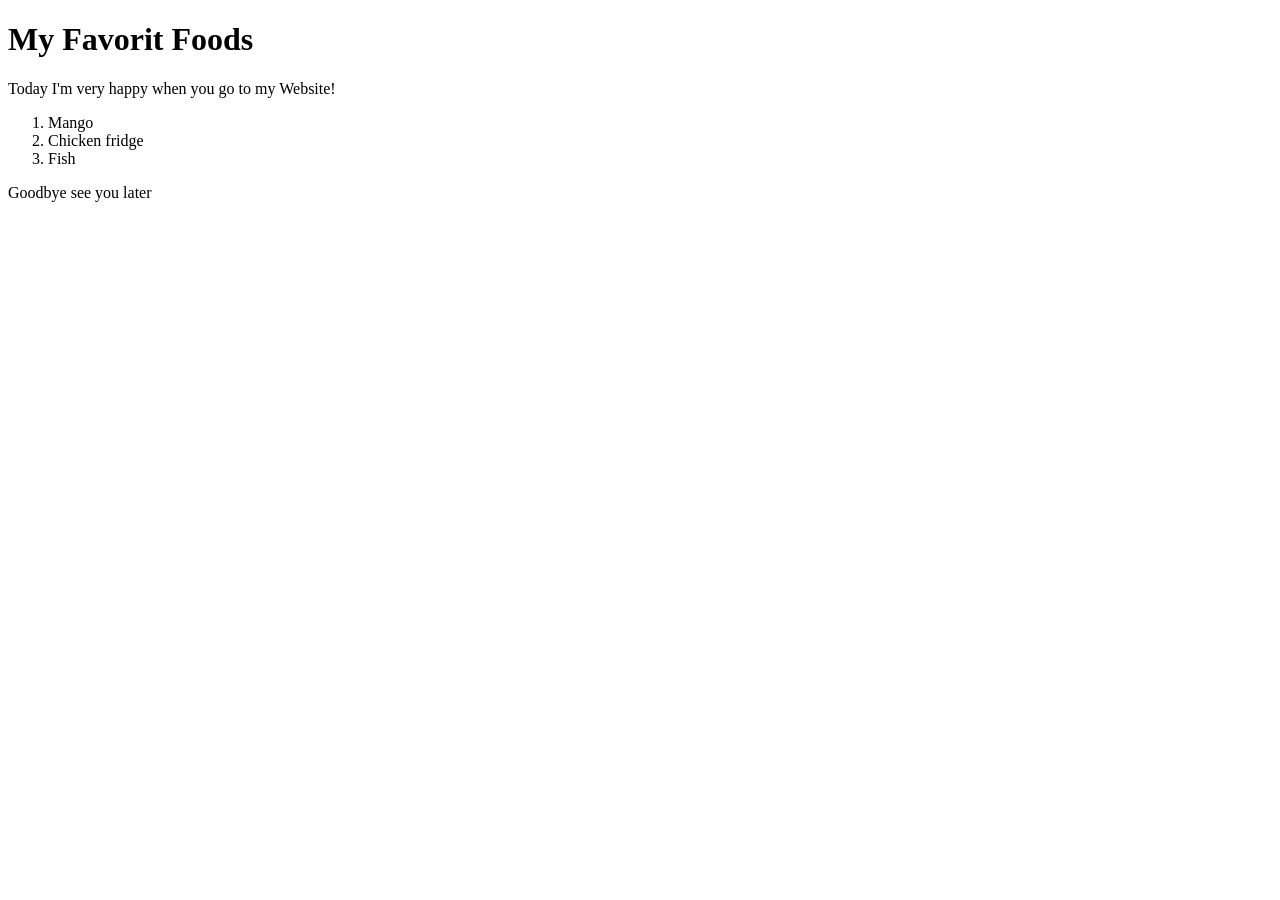
==== index.html @ 8209a5b7 "First commit" ====
<!DOCTYPE html>
<html lang="en">
<head>
    <meta charset="UTF-8">
    <meta name="viewport" content="width=device-width, initial-scale=1.0">
    <title>My favorite foods</title>
</head>
<body>
    <main>
        <h1>My Favorit Foods</h1>
        <p>Today I'm very happy when you go to my Website!</p>
        <ol>
            <li>Mango</li>
            <li>Chicken fridge</li>
            <li>Fish</li>
        </ol>
    </main>
    <footer>Goodbye see you later</footer>
    
</body>
</html>
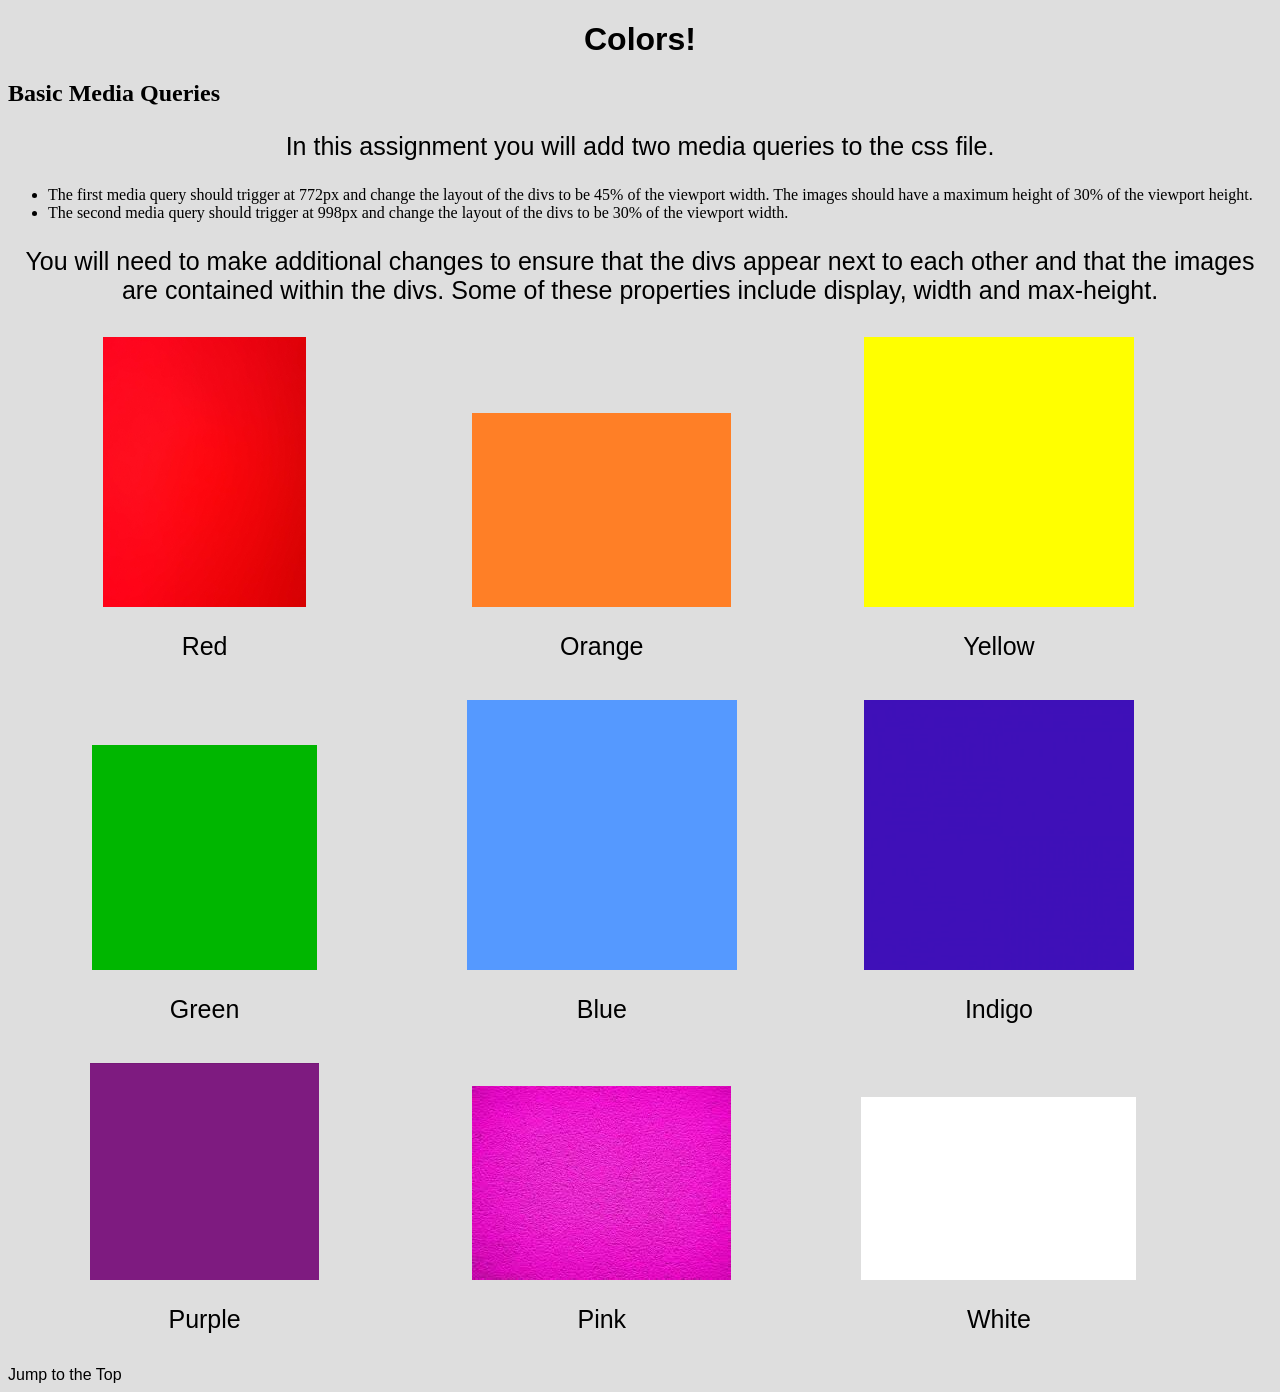
==== commit 8a01c6f8: "Add files via upload" ====
--- a/index.html
+++ b/index.html
@@ -1,21 +1,73 @@
 <!DOCTYPE html>
 <html lang="en">
+
 <head>
-    <meta charset="UTF-8">
-    <meta name="viewport" content="width=device-width, initial-scale=1.0">
-    <title>My favorite foods</title>
+  <meta charset="UTF-8">
+  <meta http-equiv="X-UA-Compatible" content="IE=edge">
+  <meta name="viewport" content="width=device-width, initial-scale=1.0">
+  <title>Colors</title>
+  <link rel="stylesheet" href="css/style.css">
 </head>
+
 <body>
-    <main>
-        <h1>My Favorit Foods</h1>
-        <p>Today I'm very happy when you go to my Website!</p>
-        <ol>
-            <li>Mango</li>
-            <li>Chicken fridge</li>
-            <li>Fish</li>
-        </ol>
-    </main>
-    <footer>Goodbye see you later</footer>
-    
+  <header>
+    <h1 id="top">Colors!</h1>
+  </header>
+
+  <main>
+    <h2>Basic Media Queries</h2>
+    <p>In this assignment you will add two media queries to the css file.</p>
+    <ul>
+      <li>The first media query should trigger at 772px and change the layout of the divs to be 45% of the viewport width. The images should have a maximum height of 30% of the viewport height.</li>
+
+      <li>The second media query should trigger at 998px and change the layout of the divs to be 30% of the viewport width.</li>
+    </ul>
+    <p>You will need to make additional changes to ensure that the divs appear next to each other and that the images are contained within the divs.  Some of these properties include display, width and max-height.</p>
+
+    <div>
+      <img src="images/Red.jpeg" alt="Red" width="200">
+      <p class = "label">Red</p>
+    </div>
+    <div>
+      <img src="images/Orange.png" alt="Orange" width="200">
+      <p class = "label">Orange</p>
+    </div>
+    <div>
+      <img src="images/Yellow.png" alt="Yellow" width="200">
+      <p class = "label">Yellow</p>
+    </div>
+    <div>
+      <img src="images/Green.png" alt="Green" width="200">
+      <p class = "label">Green</p>
+    </div>
+    <div>
+      <img src="images/Blue.png" alt="Blue" width="200">
+      <p class = "label">Blue</p>
+    </div>
+    <div>
+      <img src="images/Indigo.jpeg" alt="Indigo" width="200">
+      <p class = "label">Indigo</p>
+    </div>
+    <div>
+      <img src="images/Purple.png" alt="Purple" width="200">
+      <p class = "label">Purple</p>
+    </div>
+    <div>
+      <img src="images/Pink.jpeg" alt="Pink" width="200">
+      <p class = "label">Pink</p>
+    </div>
+    <div>
+      <img src="images/White.png" alt="White" width="200">
+      <p class = "label">White</p>
+    </div>
+    </div>
+  </main>
+
+  <footer>
+    <a href="#top">Jump to the Top</a>
+  </footer>
 </body>
-</html>+
+</html>
+
+
--- a/css/style.css
+++ b/css/style.css
@@ -0,0 +1,161 @@
+
+body {
+    background-color: #dedede;
+}
+
+h1 {
+    text-align: center;
+    font-family:Arial, sans-serif;
+    font-size: 32px;
+}
+
+a {
+    color: #000;
+    text-decoration: none;
+    font-family:Arial, sans-serif;
+}
+
+p {
+   font-size: 25px;
+   font-family:Arial, sans-serif;
+}
+
+img{
+  width:100%;
+}
+
+
+p{
+  text-align:center;
+}
+
+div img{
+    width:150px;
+    height: 150px;
+    display:block;
+    margin:auto;
+}
+
+div{
+  display: inline-block;
+  width: 24%;
+  margin: 5px;
+  padding: 2px;
+}
+
+@media (min-width: 772px) {
+    div {
+        width: 45%;
+    }
+}
+@media (min-width: 772px) {
+    div img {
+        max-height: 30vh;
+        height: auto;
+        width: auto;
+    }
+}
+
+@media (min-width: 998px) {
+    div {
+        width: 30%;
+    }
+}
+
+
+
+
+
+
+
+
+
+
+
+
+
+
+
+
+
+
+
+
+
+
+
+
+
+/* 
+main {
+    border: 5px #000 solid;
+    margin: 10px;
+}
+ */
+/* 
+
+.container {
+    display: grid;
+    grid-template-columns: 1fr;
+    justify-items: center;
+}
+ */
+/* img{
+    width: 200px;
+    height: 200px;
+    padding: 5px;
+} */
+
+/* .child {
+    position: relative;
+    display: inline-block;
+    border: 5px black solid;
+    margin: 5px;
+    border-radius: 5px;
+} */
+
+/* 
+
+.label {
+    display: none;
+    position: absolute;
+    top: 40%;
+    left: 40%;
+} */
+/* 
+.button {
+    display: inline-block;
+    border: 2px solid #000;
+    padding: 5px;
+    border-radius: 25px;
+}
+ */
+/* 
+.button:hover {
+    background-color:#fff;
+} */
+
+/* 
+footer {
+    display: flex;
+    justify-content: center;
+} */
+
+/* 
+header {
+    border-radius: 5px;
+    border: 5px #000 solid;
+    margin: 10px;
+} */
+
+/* 
+.label {
+    display: none;
+    position: absolute;
+    top: 40%;
+    left: 40%;
+} */
+/* 
+.child:hover .label {
+    display: block;
+} */
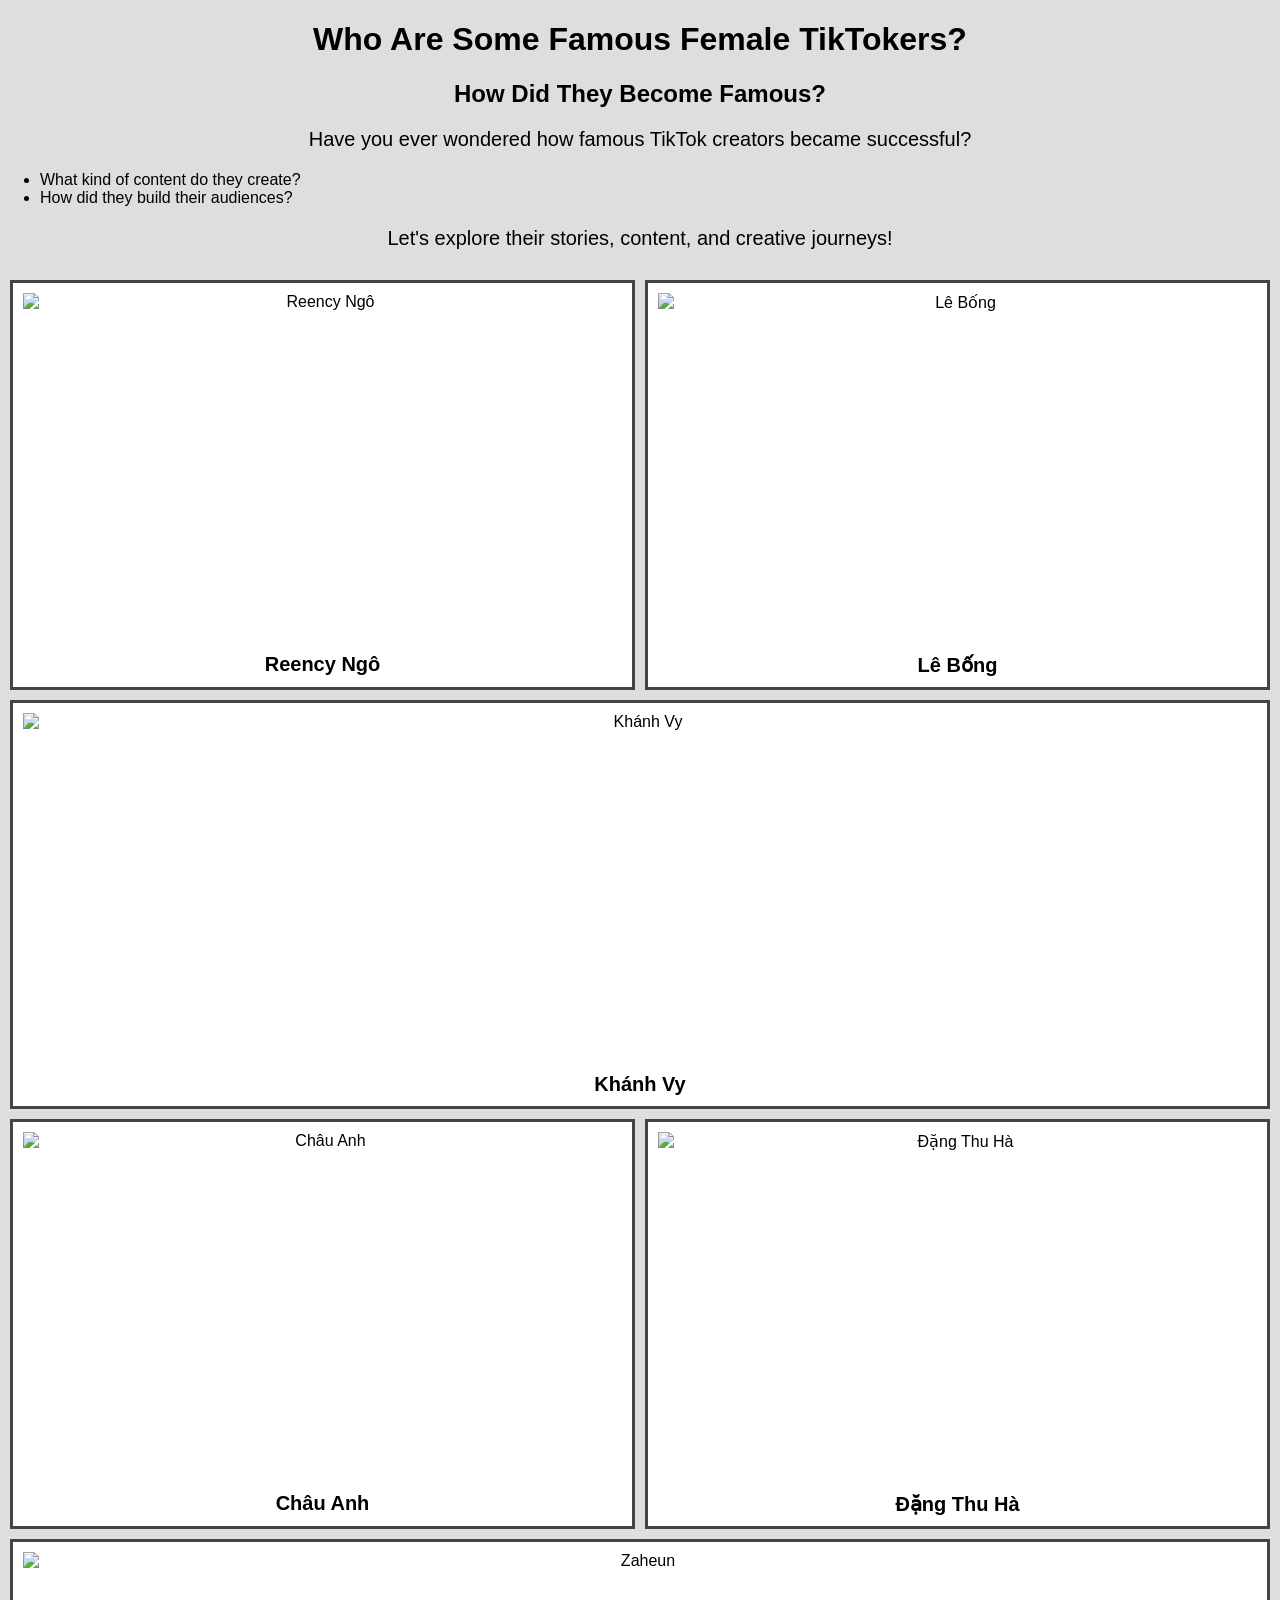
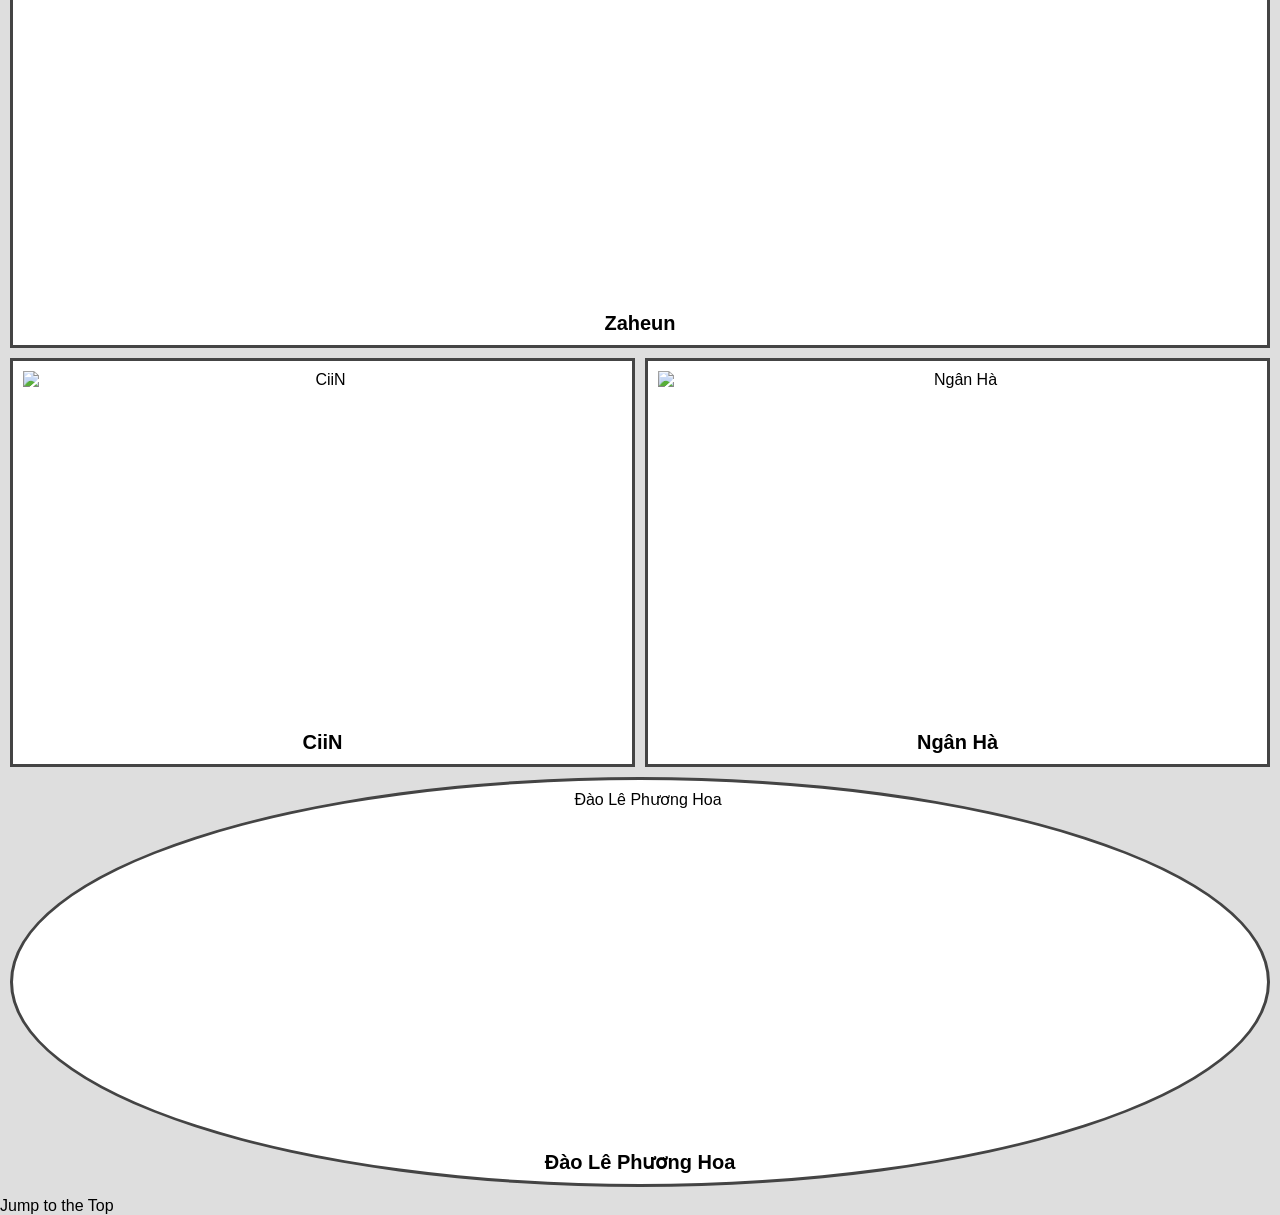
==== commit b8363eec: "Add files via upload" ====
--- a/index.html
+++ b/index.html
@@ -1,73 +1,110 @@
+
 <!DOCTYPE html>
 <html lang="en">
 
 <head>
-  <meta charset="UTF-8">
-  <meta http-equiv="X-UA-Compatible" content="IE=edge">
-  <meta name="viewport" content="width=device-width, initial-scale=1.0">
-  <title>Colors</title>
-  <link rel="stylesheet" href="css/style.css">
+    <meta charset="UTF-8">
+    <meta http-equiv="X-UA-Compatible" content="IE=edge">
+    <meta name="viewport" content="width=device-width, initial-scale=1.0">
+    <title>Famous Female TikTokers</title>
+    <link rel="stylesheet" href="css/style.css">
 </head>
 
 <body>
-  <header>
-    <h1 id="top">Colors!</h1>
-  </header>
 
-  <main>
-    <h2>Basic Media Queries</h2>
-    <p>In this assignment you will add two media queries to the css file.</p>
-    <ul>
-      <li>The first media query should trigger at 772px and change the layout of the divs to be 45% of the viewport width. The images should have a maximum height of 30% of the viewport height.</li>
+    <header>
+        <h1 id="top">Who Are Some Famous Female TikTokers?</h1>
+    </header>
 
-      <li>The second media query should trigger at 998px and change the layout of the divs to be 30% of the viewport width.</li>
-    </ul>
-    <p>You will need to make additional changes to ensure that the divs appear next to each other and that the images are contained within the divs.  Some of these properties include display, width and max-height.</p>
+    <main>
+        <h2>How Did They Become Famous?</h2>
 
-    <div>
-      <img src="images/Red.jpeg" alt="Red" width="200">
-      <p class = "label">Red</p>
-    </div>
-    <div>
-      <img src="images/Orange.png" alt="Orange" width="200">
-      <p class = "label">Orange</p>
-    </div>
-    <div>
-      <img src="images/Yellow.png" alt="Yellow" width="200">
-      <p class = "label">Yellow</p>
-    </div>
-    <div>
-      <img src="images/Green.png" alt="Green" width="200">
-      <p class = "label">Green</p>
-    </div>
-    <div>
-      <img src="images/Blue.png" alt="Blue" width="200">
-      <p class = "label">Blue</p>
-    </div>
-    <div>
-      <img src="images/Indigo.jpeg" alt="Indigo" width="200">
-      <p class = "label">Indigo</p>
-    </div>
-    <div>
-      <img src="images/Purple.png" alt="Purple" width="200">
-      <p class = "label">Purple</p>
-    </div>
-    <div>
-      <img src="images/Pink.jpeg" alt="Pink" width="200">
-      <p class = "label">Pink</p>
-    </div>
-    <div>
-      <img src="images/White.png" alt="White" width="200">
-      <p class = "label">White</p>
-    </div>
-    </div>
-  </main>
+        <p>
+            Have you ever wondered how famous TikTok creators became successful?
+        </p>
 
-  <footer>
-    <a href="#top">Jump to the Top</a>
-  </footer>
+        <ul>
+            <li>What kind of content do they create?</li>
+            <li>How did they build their audiences?</li>
+        </ul>
+
+        <p>
+            Let's explore their stories, content, and creative journeys!
+        </p>
+
+        <div class="gallery">
+
+            <figure>
+                <img
+                    src="https://gcs.tripi.vn/public-tripi/tripi-feed/img/485863dYH/anh-mo-ta.png"
+                    alt="Reency Ngô">
+                <p class="label">Reency Ngô</p>
+            </figure>
+
+            <figure>
+                <img
+                    src="https://toplist.vn/images/800px/le-bong-838622.jpg"
+                    alt="Lê Bống">
+                <p class="label">Lê Bống</p>
+            </figure>
+
+            <figure>
+                <img
+                    src="https://img.tripi.vn/cdn-cgi/image/width=700,height=700/https://gcs.tripi.vn/public-tripi/tripi-feed/img/485832GTv/anh-mo-ta.png"
+                    alt="Khánh Vy">
+                <p class="label">Khánh Vy</p>
+            </figure>
+
+            <figure>
+                <img
+                    src="https://toplist.vn/images/800px/chau-anh-1144304.jpg"
+                    alt="Châu Anh">
+                <p class="label">Châu Anh</p>
+            </figure>
+
+            <figure>
+                <img
+                    src="https://toplist.vn/images/800px/dang-thu-ha-1143741.jpg"
+                    alt="Đặng Thu Hà">
+                <p class="label">Đặng Thu Hà</p>
+            </figure>
+
+            <figure>
+                <img
+                    src="https://cellphones.com.vn/sforum/wp-content/uploads/2022/03/phuongthao-264be51b.jpg"
+                    alt="Zaheun">
+                <p class="label">Zaheun</p>
+            </figure>
+
+            <figure>
+                <img
+                    src="https://cdn2.fptshop.com.vn/unsafe/768x0/filters:format(webp):quality(75)/2024_2_1_638424270690461719_anh-ciin-tiktok.jpg"
+                    alt="CiiN">
+                <p class="label">CiiN</p>
+            </figure>
+
+            <figure>
+                <img
+                    src="https://cdn2.tuoitre.vn/tcdulichtphcm/media/upload/2-2024/images/2024-05-27/1716787997-snapinsta.app_397303084_18212790721264033_7670559215348042251_n_1080.jpg"
+                    alt="Ngân Hà">
+                <p class="label">Ngân Hà</p>
+            </figure>
+
+            <figure>
+                <img
+                    src="https://toplist.vn/images/800px/dao-le-phuong-hoa-838626.jpg"
+                    alt="Đào Lê Phương Hoa">
+                <p class="label">Đào Lê Phương Hoa</p>
+            </figure>
+
+        </div>
+    </main>
+
+    <footer>
+        <a href="#top">Jump to the Top</a>
+    </footer>
+
 </body>
 
 </html>
 
-
--- a/css/style.css
+++ b/css/style.css
@@ -1,161 +1,136 @@
+
+/* =========================
+   MOBILE VIEW
+   Mobile-first approach
+   ========================= */
 
 body {
     background-color: #dedede;
+    margin: 0;
+    font-family: Arial, sans-serif;
 }
 
 h1 {
     text-align: center;
-    font-family:Arial, sans-serif;
     font-size: 32px;
+}
+
+h2 {
+    text-align: center;
 }
 
 a {
     color: #000;
     text-decoration: none;
-    font-family:Arial, sans-serif;
 }
 
 p {
-   font-size: 25px;
-   font-family:Arial, sans-serif;
+    font-size: 20px;
+    text-align: center;
 }
 
-img{
-  width:100%;
+/* One-column grid with 10px gap */
+.gallery {
+    display: grid;
+    grid-template-columns: 1fr;
+    gap: 10px;
+    padding: 10px;
+}
+
+/* Each figure is a card */
+figure {
+    margin: 0;
+    padding: 10px;
+    border: 3px solid #444;
+    background-color: #fff;
+    text-align: center;
+}
+
+figure img {
+    width: 100%;
+    height: 400px;
+    object-fit: contain;
+    display: block;
+}
+
+figure .label {
+    font-size: 20px;
+    font-weight: bold;
+    margin: 10px 0 0;
 }
 
 
-p{
-  text-align:center;
-}
-
-div img{
-    width:150px;
-    height: 150px;
-    display:block;
-    margin:auto;
-}
-
-div{
-  display: inline-block;
-  width: 24%;
-  margin: 5px;
-  padding: 2px;
-}
+/* =========================
+   TABLET VIEW - 772px
+   ========================= */
 
 @media (min-width: 772px) {
-    div {
-        width: 45%;
+
+    .gallery {
+        grid-template-columns: 1fr 1fr;
     }
-}
-@media (min-width: 772px) {
-    div img {
-        max-height: 30vh;
-        height: auto;
-        width: auto;
+
+    figure {
+        border-radius: 50%;
+        overflow: hidden;
     }
-}
 
-@media (min-width: 998px) {
-    div {
-        width: 30%;
+    figure:last-child {
+        grid-column: 1 / -1;
+        border-radius: 50%;
+    }
+
+    figure img {
+        height: 300px;
     }
 }
 
 
+/* =========================
+   LARGE SCREEN VIEW - 992px
+   ========================= */
+
+@media (min-width: 992px) {
+
+    figure {
+        border-radius: 0;
+    }
+
+    figure:nth-child(3n) {
+        grid-column: 1 / -1;
+    }
+
+    figure img {
+        height: 350px;
+    }
+}
 
 
+/* =========================
+   PREFERS REDUCED MOTION
+   ========================= */
+
+@media (prefers-reduced-motion: reduce) {
+
+    html {
+        scroll-behavior: auto;
+    }
+}
 
 
+/* =========================
+   DARK COLOR SCHEME
+   ========================= */
 
+@media (prefers-color-scheme: dark) {
 
+    figure {
+        background-color: #222;
+        color: #ffff99;
+        border-color: #000;
+    }
 
-
-
-
-
-
-
-
-
-
-
-
-
-
-
-
-
-/* 
-main {
-    border: 5px #000 solid;
-    margin: 10px;
+    figure .label {
+        color: #ffff99;
+    }
 }
- */
-/* 
-
-.container {
-    display: grid;
-    grid-template-columns: 1fr;
-    justify-items: center;
-}
- */
-/* img{
-    width: 200px;
-    height: 200px;
-    padding: 5px;
-} */
-
-/* .child {
-    position: relative;
-    display: inline-block;
-    border: 5px black solid;
-    margin: 5px;
-    border-radius: 5px;
-} */
-
-/* 
-
-.label {
-    display: none;
-    position: absolute;
-    top: 40%;
-    left: 40%;
-} */
-/* 
-.button {
-    display: inline-block;
-    border: 2px solid #000;
-    padding: 5px;
-    border-radius: 25px;
-}
- */
-/* 
-.button:hover {
-    background-color:#fff;
-} */
-
-/* 
-footer {
-    display: flex;
-    justify-content: center;
-} */
-
-/* 
-header {
-    border-radius: 5px;
-    border: 5px #000 solid;
-    margin: 10px;
-} */
-
-/* 
-.label {
-    display: none;
-    position: absolute;
-    top: 40%;
-    left: 40%;
-} */
-/* 
-.child:hover .label {
-    display: block;
-} */
